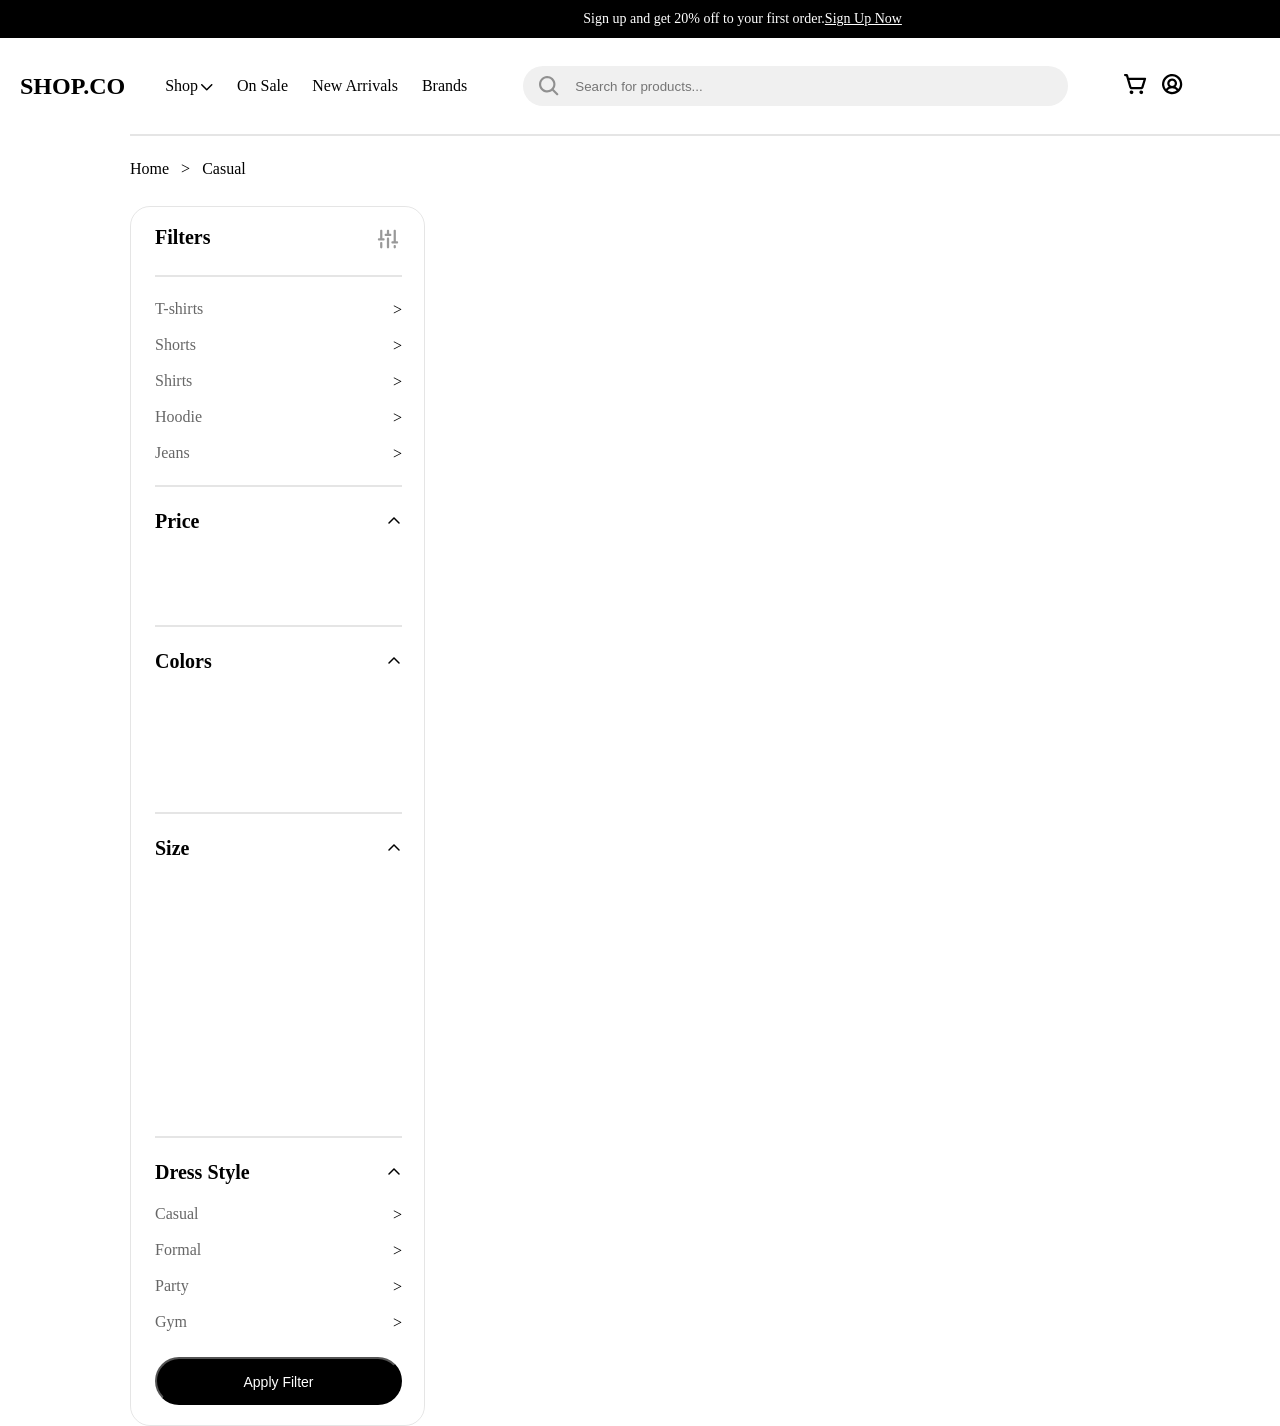
==== index1.html @ 9e182613 "+cod" ====
<!DOCTYPE html>
<html lang="en">

<head>
    <meta charset="UTF-8">
    <meta name="viewport" content="width=device-width, initial-scale=1.0">
    <title>Document</title>
    <link rel="stylesheet" href="./style1.css">
</head>

<body>
    <header class="header">
        <div class="header__container">
            <p class="header__start">
                Sign up and get 20% off to your first order.<a href="#" class="Sign_Up_Now">Sign Up Now</a>
            </p>
            <a class="header__cross" href="#0">x</a>
        </div>
    </header>
    <main>
        <section class="section__one">
            <div class="section__one-container">
                <h1>SHOP.CO</h1>
                <nav>
                    <ul>
                        <li><a href="#0">Shop<img class="check__mark" src="./images/downward arrow.svg"></a></li>
                        <li><a href="#0">On Sale</a></li>
                        <li><a href="#0">New Arrivals</a></li>
                        <li><a href="#0">Brands</a></li>
                    </ul>
                </nav>
                <div class="search-wrapper">
                    <img class="search-icon" src="./images/magnifier.svg">
                    <input class="search" type="text" placeholder="Search for products...">
                </div>
                <div class="main__icons">
                    <a href="#0"><img src="./images/basket.svg"></a>
                    <a href="#0"><img src="./images/profile.svg"></a>
                </div>
            </div>
        </section>
        <section class="section__two">
            <div class="section__two-container_line">
                <hr class="section__two-line">
            </div>
            <div class="section__two-navigation_chain">
                <p>Home</p>
                <p>></p>
                <p>Casual</p>
            </div>
            <div class="section__two-container">
                <div class="section__two-filter">
                    <h3>Filters</h3>
                    <img src="./images/filter.svg">
                </div>
                <hr class="section__two-filter_line">
                <div class="section__two-filter_common">
                    <div class="section__two-filter_catalog">
                        <div class="section__two-filter_clothes">
                            <p class="section__two-filter_title">T-shirts</p>
                            <p>></p>
                        </div>
                        <div class="section__two-filter_clothes">
                            <p class="section__two-filter_title">Shorts</p>
                            <p>></p>
                        </div>
                        <div class="section__two-filter_clothes">
                            <p class="section__two-filter_title">Shirts</p>
                            <p>></p>
                        </div>
                        <div class="section__two-filter_clothes">
                            <p class="section__two-filter_title">Hoodie</p>
                            <p>></p>
                        </div>
                        <div class="section__two-filter_clothes">
                            <p class="section__two-filter_title">Jeans</p>
                            <p>></p>
                        </div>
                    </div>
                    <hr class="section__two-filter_line">
                    <div class="section__two-filter_Price-common">
                        <div class="section__two-filter_Price">
                            <p>Price</p>
                            <img src="./images/up arrow.svg">
                        </div>
                    </div>
                    <hr class="section__two-filter_line">
                    <div class="section__two-filter_colors-common">
                        <div class="section__two-filter_colors">
                            <p>Colors</p>
                            <img src="./images/up arrow.svg">
                        </div>
                    </div>
                    <hr class="section__two-filter_line">
                    <div class="section__two-filter_Size-common">
                        <div class="section__two-filter_Size">
                            <p>Size</p>
                            <img src="./images/up arrow.svg">
                        </div>
                        <div class="section__one-container_Size">
                            <!-- <p>XX-Small</p>
                            <p>X-Small</p>
                            <p>Small</p>
                            <p>Medium</p>
                            <p>Large</p>
                            <p>X-Large</p>
                            <p>XX-Large</p>
                            <p>3X-Large</p>
                            <p>4X-Large</p> -->
                        </div>
                    </div>
                    <hr class="section__two-filter_line">
                    <div class="section__two-filter_Dress-Style-common">
                        <div class="section__two-filter_Dress-Style">
                            <p>Dress Style</p>
                            <img src="./images/up arrow.svg">
                        </div>
                        <div class="section__two-filter_catalog">
                            <div class="section__two-filter_clothes">
                                <p class="section__two-filter_title">Casual</p>
                                <p>></p>
                            </div>
                            <div class="section__two-filter_clothes">
                                <p class="section__two-filter_title">Formal</p>
                                <p>></p>
                            </div>
                            <div class="section__two-filter_clothes">
                                <p class="section__two-filter_title">Party</p>
                                <p >></p>
                            </div>
                            <div class="section__two-filter_clothes">
                                <p class="section__two-filter_title">Gym</p>
                                <p>></p>
                            </div>
                        </div>
                    </div>
                    <button class="section__two-btns">Apply Filter</button>
                </div>
            </div>
        </section>
    </main>
</body>

</html>
---- style1.css ----
* {
  padding: 0;
  margin: 0;
  box-sizing: border-box;
}

li {
  list-style: none;
}

.header {
  background-color: #000000;
  height: 38px;
}

.header__container {
  display: flex;
  justify-content: flex-end;
  align-items: center;
  height: 38px;
  width: 1440px;
}

.header__start {
  color: #ffffff;
  font-size: 14px;
  display: flex;
  align-items: center;
  align-content: stretch;
}

.header__cross {
  display: flex;
  align-items: center;
  color: #ffffff;
  width: 13.13px;
  height: 13.13px;
  text-decoration: none;
  margin-left: 525px;
}

.Sign_Up_Now {
  color: #ffffff;
  font-size: 14px;
}

.section__one {
  width: 1240px;
  height: 48px;
  margin: 24px auto;
}

.section__one-container {
  display: flex;
  align-items: center;
  gap: 40px;
  width: 1240px;
  height: 48px;
}

.check__mark {
  margin-left: 3px;
}

.section__one-container h2 {
  font-size: 32px;
}

.section__one-container a {
  text-decoration: none;
  color: #000000;
}

.section__one-container ul {
  display: flex;
  gap: 24px;
}

.search-wrapper {
  width: 577px;
  padding: 12px 16px;
}

.search {
  width: 100%;
  box-sizing: border-box;
  height: 40px;
  border-radius: 62px;
  background-color: #f0f0f0;
  border: #f0f0f0;
  padding-left: 52px;
}

.search-icon {
  position: absolute;
  margin-left: 16px;
  margin-top: 10px;
  width: 20px;
  height: 20px;
}

.main__icons {
  gap: 14px;
  width: 62px;
  height: 24px;
  display: flex;
  align-items: center;
}

.section__two-container_line {
  width: 1240px;
}

.section__two-line {
  width: 1240px;
  border: 1px solid rgba(0, 0, 0, 0.1);
  margin-left: 130px;
}

.section__two-navigation_chain {
  display: flex;
  width: 123px;
  height: 22px;
  gap: 12px;
  margin-top: 24px;
  margin-left: 130px;
}

.section__two-container {
  width: 295px;
  height: 1220px;
  border-radius: 20px;
  padding: 20px 24px;
  border: 1px solid rgba(0, 0, 0, 0.1);
  margin-left: 130px;
  margin-top: 24px;
}

.section__two-filter {
  display: flex;
  justify-content: space-between;
}

.section__two-filter h3 {
  font-weight: 700;
  font-size: 20px;
  line-height: 100%;
  letter-spacing: 0%;
  color: rgba(0, 0, 0, 1);
}

.section__two-filter_line {
  width: 247px;
  border: 1px solid rgba(0, 0, 0, 0.1);
  margin-top: 24px;
}

.section__two-filter_catalog {
  width: 247px;
  height: 160px;
  margin-top: 24px;
}

.section__two-filter_clothes {
  display: flex;
  justify-content: space-between;
  margin-top: 20px;
  width: 247px;
  height: 16px;
}

.section__two-filter_title {
  font-weight: 400;
  font-size: 16px;
  line-height: 100%;
  letter-spacing: 0%;
  color: rgba(0, 0, 0, 0.6);
}

.section__two-filter_Price-common {
  width: 247px;
  height: 90px;
}

.section__two-filter_Price {
  display: flex;
  justify-content: space-between;
  margin-top: 24px;
}

.section__two-filter_Price p {
  font-weight: 700;
  font-size: 20px;
  line-height: 100%;
  letter-spacing: 0%;
}

.section__two-filter_colors-common {
  width: 247px;
  height: 137px;
}

.section__two-filter_colors {
  display: flex;
  justify-content: space-between;
  margin-top: 24px;
}

.section__two-filter_colors p {
  font-weight: 700;
  font-size: 20px;
  line-height: 100%;
  letter-spacing: 0%;
}

.section__two-filter_Size-common {
  width: 247px;
  height: 274px;
}

.section__two-filter_Size {
  display: flex;
  justify-content: space-between;
  margin-top: 24px;
}

.section__two-filter_Size p {
  font-weight: 700;
  font-size: 20px;
  line-height: 100%;
  letter-spacing: 0%;
}

.section__one-container_Size p {
  width: 89px;
  height: 39px;
  padding: 10px 20px;
  border-radius: 62px;
  gap: 12px;
  display: flex;
}

.section__two-filter_Dress-Style-common {
  width: 247px;
  height: 171px;
}

.section__two-filter_Dress-Style {
  display: flex;
  justify-content: space-between;
  margin-top: 24px;
}

.section__two-filter_Dress-Style p {
  font-weight: 700;
  font-size: 20px;
  line-height: 100%;
  letter-spacing: 0%;
}

.section__two-btns {
  width: 247px;
  height: 48px;
  padding: 16px 54px;
  gap: 12px;
  border-radius: 62px;
  background-color: rgba(0, 0, 0, 1);
  color: #ffffff;
  font-weight: 500;
  font-size: 14px;
  line-height: 100%;
  letter-spacing: 0%;
  margin-top: 24px;
}
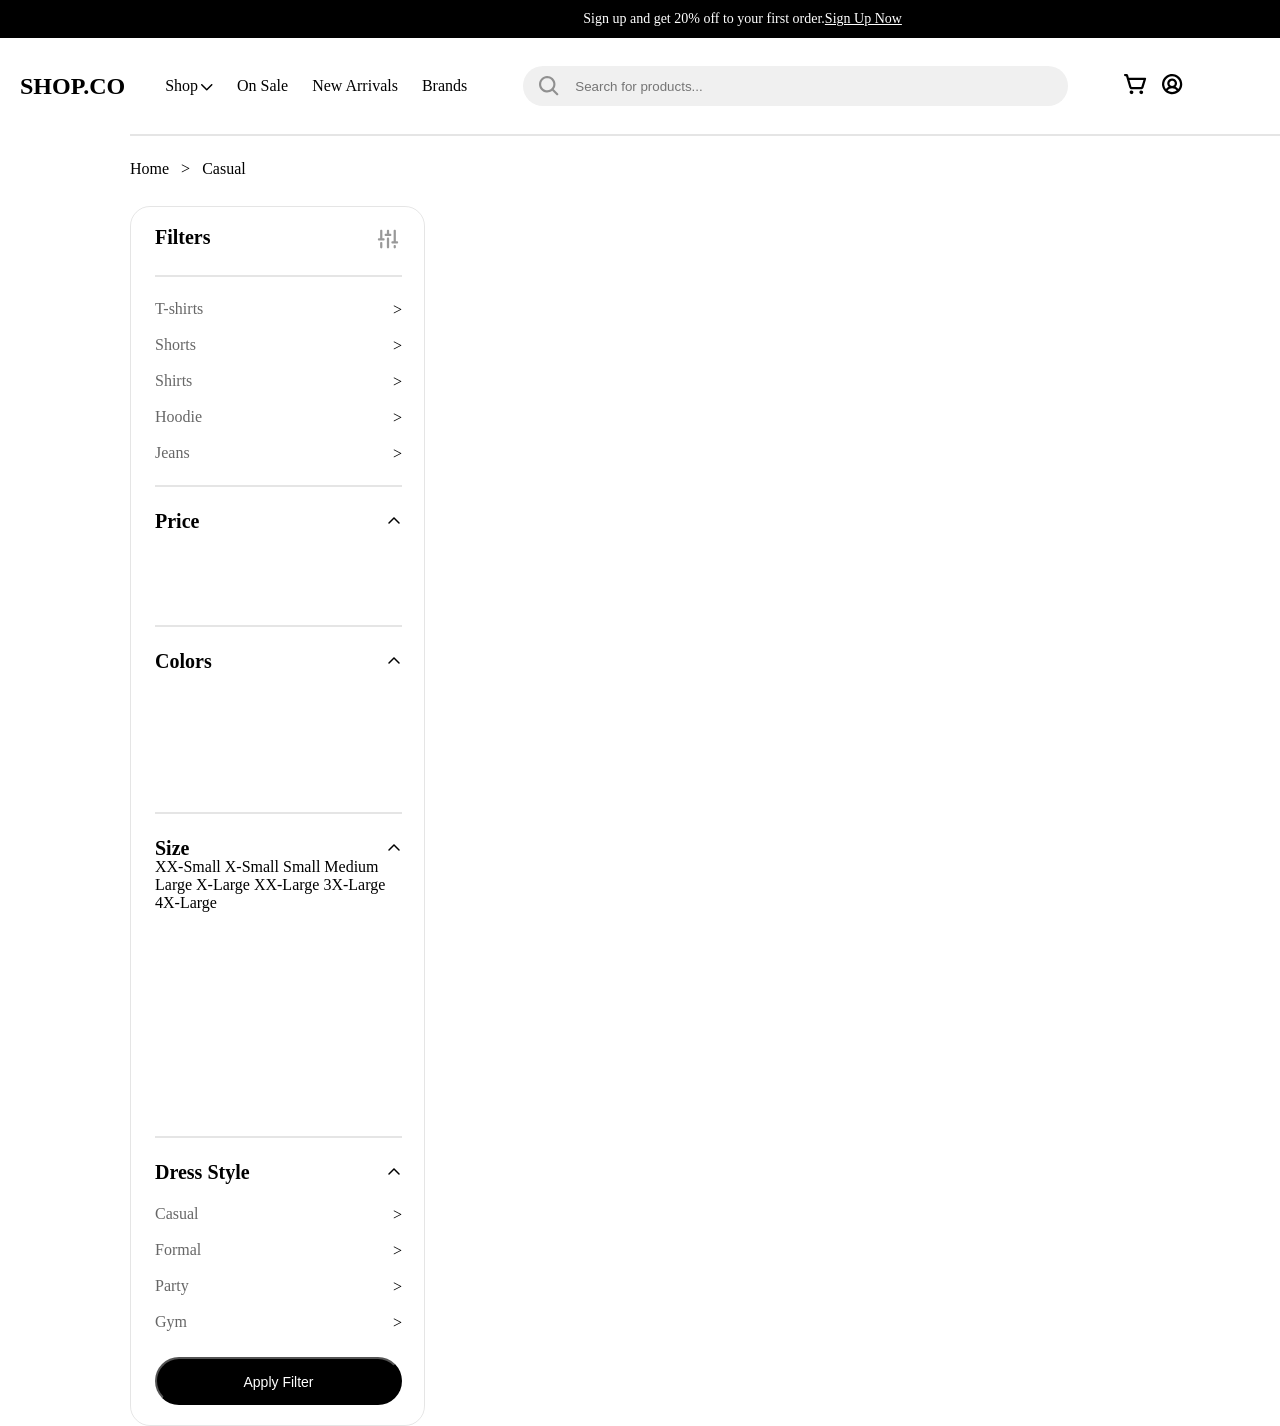
==== commit 12e818ed: "correctoin" ====
--- a/index1.html
+++ b/index1.html
@@ -5,7 +5,7 @@
     <meta charset="UTF-8">
     <meta name="viewport" content="width=device-width, initial-scale=1.0">
     <title>Document</title>
-    <link rel="stylesheet" href="./style1.css">
+    <link rel="stylesheet" href="./css/style1.css">
 </head>
 
 <body>
@@ -24,7 +24,7 @@
                 <nav>
                     <ul>
                         <li><a href="#0">Shop<img class="check__mark" src="./images/downward arrow.svg"></a></li>
-                        <li><a href="#0">On Sale</a></li>
+                        <li><a href="./index.html">On Sale</a></li>
                         <li><a href="#0">New Arrivals</a></li>
                         <li><a href="#0">Brands</a></li>
                     </ul>
@@ -98,15 +98,15 @@
                             <img src="./images/up arrow.svg">
                         </div>
                         <div class="section__one-container_Size">
-                            <!-- <p>XX-Small</p>
-                            <p>X-Small</p>
-                            <p>Small</p>
-                            <p>Medium</p>
-                            <p>Large</p>
-                            <p>X-Large</p>
-                            <p>XX-Large</p>
-                            <p>3X-Large</p>
-                            <p>4X-Large</p> -->
+                            <a>XX-Small</a>
+                            <a>X-Small</a>
+                            <a>Small</a>
+                            <a>Medium</a>
+                            <a>Large</a>
+                            <a>X-Large</a>
+                            <a>XX-Large</a>
+                            <a>3X-Large</a>
+                            <a>4X-Large</a>
                         </div>
                     </div>
                     <hr class="section__two-filter_line">
--- a/css/style1.css
+++ b/css/style1.css
@@ -0,0 +1,274 @@
+* {
+  padding: 0;
+  margin: 0;
+  box-sizing: border-box;
+}
+
+li {
+  list-style: none;
+}
+
+.header {
+  background-color: #000000;
+  height: 38px;
+}
+
+.header__container {
+  display: flex;
+  justify-content: flex-end;
+  align-items: center;
+  height: 38px;
+  width: 1440px;
+}
+
+.header__start {
+  color: #ffffff;
+  font-size: 14px;
+  display: flex;
+  align-items: center;
+  align-content: stretch;
+}
+
+.header__cross {
+  display: flex;
+  align-items: center;
+  color: #ffffff;
+  width: 13.13px;
+  height: 13.13px;
+  text-decoration: none;
+  margin-left: 525px;
+}
+
+.Sign_Up_Now {
+  color: #ffffff;
+  font-size: 14px;
+}
+
+.section__one {
+  width: 1240px;
+  height: 48px;
+  margin: 24px auto;
+}
+
+.section__one-container {
+  display: flex;
+  align-items: center;
+  gap: 40px;
+  width: 1240px;
+  height: 48px;
+}
+
+.check__mark {
+  margin-left: 3px;
+}
+
+.section__one-container h2 {
+  font-size: 32px;
+}
+
+.section__one-container a {
+  text-decoration: none;
+  color: #000000;
+}
+
+.section__one-container ul {
+  display: flex;
+  gap: 24px;
+}
+
+.search-wrapper {
+  width: 577px;
+  padding: 12px 16px;
+}
+
+.search {
+  width: 100%;
+  box-sizing: border-box;
+  height: 40px;
+  border-radius: 62px;
+  background-color: #f0f0f0;
+  border: #f0f0f0;
+  padding-left: 52px;
+}
+
+.search-icon {
+  position: absolute;
+  margin-left: 16px;
+  margin-top: 10px;
+  width: 20px;
+  height: 20px;
+}
+
+.main__icons {
+  gap: 14px;
+  width: 62px;
+  height: 24px;
+  display: flex;
+  align-items: center;
+}
+
+.section__two-container_line {
+  width: 1240px;
+}
+
+.section__two-line {
+  width: 1240px;
+  border: 1px solid #0000001A;
+  margin-left: 130px;
+}
+
+.section__two-navigation_chain {
+  display: flex;
+  width: 123px;
+  height: 22px;
+  gap: 12px;
+  margin-top: 24px;
+  margin-left: 130px;
+}
+
+.section__two-container {
+  width: 295px;
+  height: 1220px;
+  border-radius: 20px;
+  padding: 20px 24px;
+  border: 1px solid #0000001A;
+  margin-left: 130px;
+  margin-top: 24px;
+}
+
+.section__two-filter {
+  display: flex;
+  justify-content: space-between;
+}
+
+.section__two-filter h3 {
+  font-weight: 700;
+  font-size: 20px;
+  line-height: 100%;
+  letter-spacing: 0%;
+  color: rgba(0, 0, 0, 1);
+}
+
+.section__two-filter_line {
+  width: 247px;
+  border: 1px solid #0000001A;
+  margin-top: 24px;
+}
+
+.section__two-filter_catalog {
+  width: 247px;
+  height: 160px;
+  margin-top: 24px;
+}
+
+.section__two-filter_clothes {
+  display: flex;
+  justify-content: space-between;
+  margin-top: 20px;
+  width: 247px;
+  height: 16px;
+}
+
+.section__two-filter_title {
+  font-weight: 400;
+  font-size: 16px;
+  line-height: 100%;
+  letter-spacing: 0%;
+  color: #00000099;
+}
+
+.section__two-filter_Price-common {
+  width: 247px;
+  height: 90px;
+}
+
+.section__two-filter_Price {
+  display: flex;
+  justify-content: space-between;
+  margin-top: 24px;
+}
+
+.section__two-filter_Price p {
+  font-weight: 700;
+  font-size: 20px;
+  line-height: 100%;
+  letter-spacing: 0%;
+}
+
+.section__two-filter_colors-common {
+  width: 247px;
+  height: 137px;
+}
+
+.section__two-filter_colors {
+  display: flex;
+  justify-content: space-between;
+  margin-top: 24px;
+}
+
+.section__two-filter_colors p {
+  font-weight: 700;
+  font-size: 20px;
+  line-height: 100%;
+  letter-spacing: 0%;
+}
+
+.section__two-filter_Size-common {
+  width: 247px;
+  height: 274px;
+}
+
+.section__two-filter_Size {
+  display: flex;
+  justify-content: space-between;
+  margin-top: 24px;
+}
+
+.section__two-filter_Size p {
+  font-weight: 700;
+  font-size: 20px;
+  line-height: 100%;
+  letter-spacing: 0%;
+}
+
+.section__one-container_Size p {
+  width: 89px;
+  height: 39px;
+  padding: 10px 20px;
+  border-radius: 62px;
+  gap: 12px;
+  display: flex;
+}
+
+.section__two-filter_Dress-Style-common {
+  width: 247px;
+  height: 171px;
+}
+
+.section__two-filter_Dress-Style {
+  display: flex;
+  justify-content: space-between;
+  margin-top: 24px;
+}
+
+.section__two-filter_Dress-Style p {
+  font-weight: 700;
+  font-size: 20px;
+  line-height: 100%;
+  letter-spacing: 0%;
+}
+
+.section__two-btns {
+  width: 247px;
+  height: 48px;
+  padding: 16px 54px;
+  gap: 12px;
+  border-radius: 62px;
+  background-color: #000000     ;
+  color: #ffffff;
+  font-weight: 500;
+  font-size: 14px;
+  line-height: 100%;
+  letter-spacing: 0%;
+  margin-top: 24px;
+}
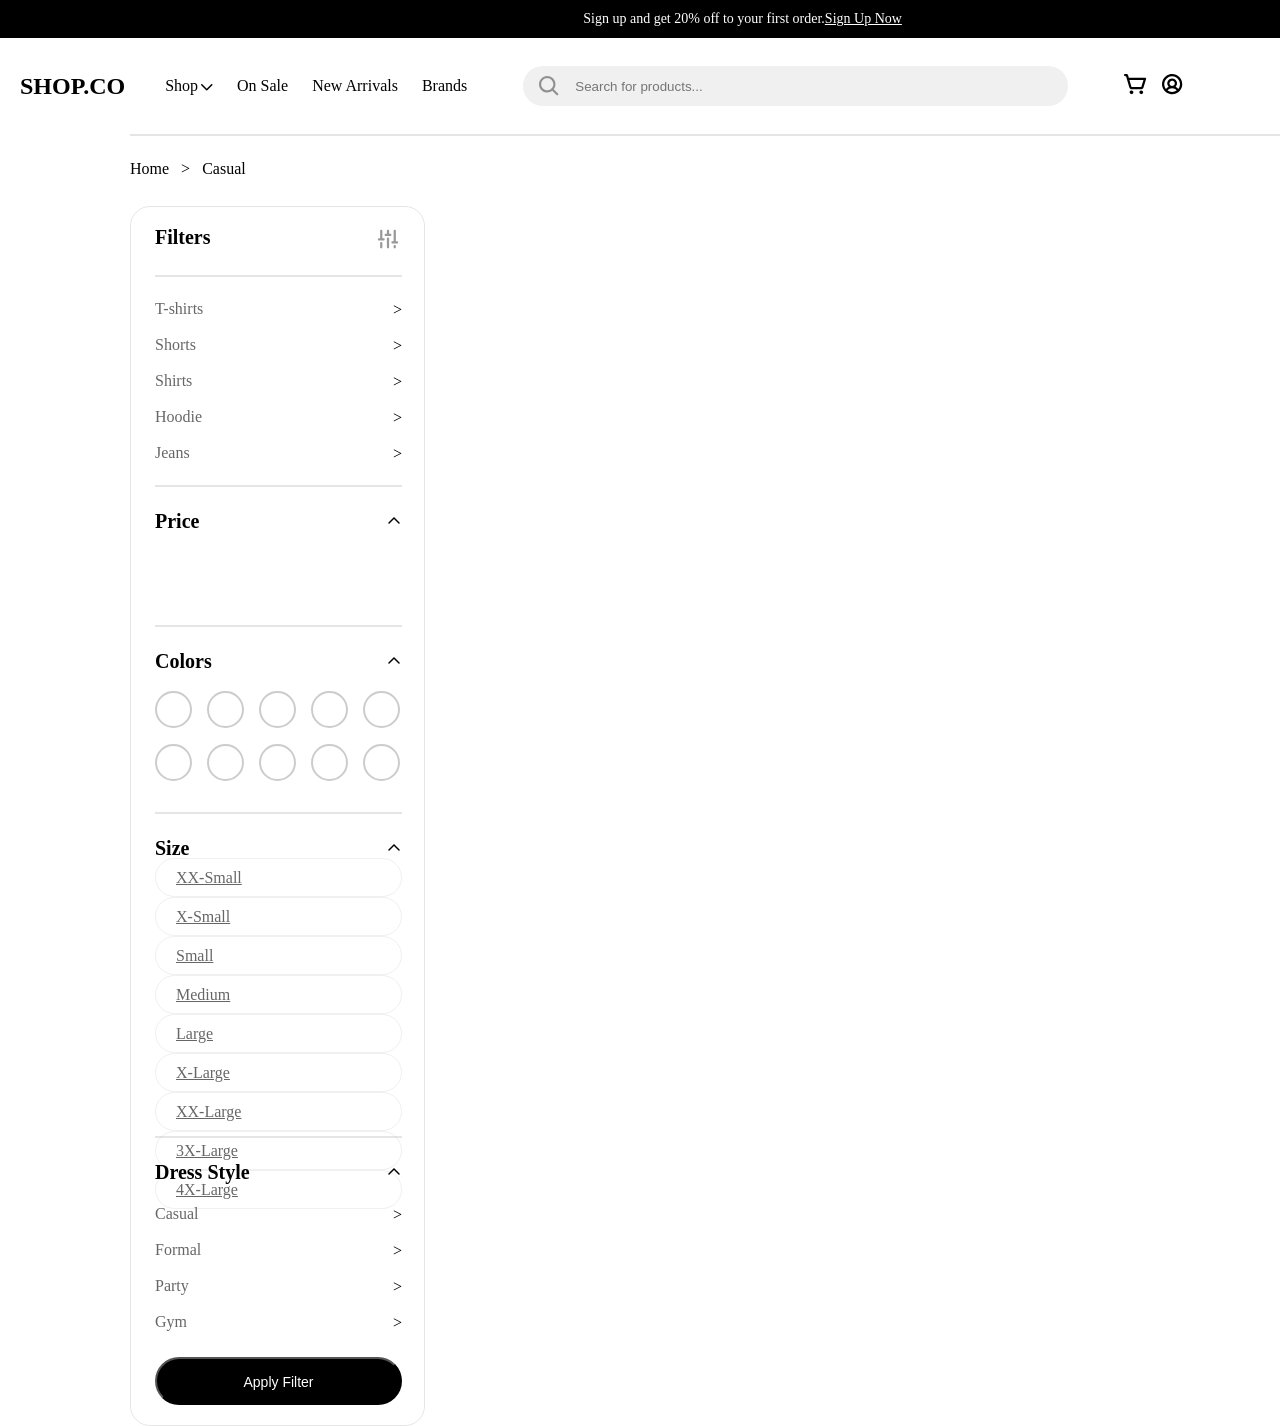
==== commit e53c8e75: "bugfix: исправил ошибки" ====
--- a/index1.html
+++ b/index1.html
@@ -23,8 +23,8 @@
                 <h1>SHOP.CO</h1>
                 <nav>
                     <ul>
-                        <li><a href="#0">Shop<img class="check__mark" src="./images/downward arrow.svg"></a></li>
-                        <li><a href="./index.html">On Sale</a></li>
+                        <li><a href="./index.html">Shop<img class="check__mark" src="./images/downward arrow.svg"></a></li>
+                        <li><a href="#0">On Sale</a></li>
                         <li><a href="#0">New Arrivals</a></li>
                         <li><a href="#0">Brands</a></li>
                     </ul>
@@ -89,6 +89,22 @@
                         <div class="section__two-filter_colors">
                             <p>Colors</p>
                             <img src="./images/up arrow.svg">
+                            <div class="color-selector">
+                                <div class="colors__one">
+                                    <div class="color"></div>
+                                    <div class="color"></div>
+                                    <div class="color"></div>
+                                    <div class="color"></div>
+                                    <div class="color"></div>
+                                </div>
+                                <div class="colors__two">
+                                    <div class="color"><img src="./images/Frame (4).svg"></div>
+                                    <div class="color"></div>
+                                    <div class="color"></div>
+                                    <div class="color"></div>
+                                    <div class="color"></div>
+                                </div>
+                            </div>
                         </div>
                     </div>
                     <hr class="section__two-filter_line">
@@ -98,15 +114,15 @@
                             <img src="./images/up arrow.svg">
                         </div>
                         <div class="section__one-container_Size">
-                            <a>XX-Small</a>
-                            <a>X-Small</a>
-                            <a>Small</a>
-                            <a>Medium</a>
-                            <a>Large</a>
-                            <a>X-Large</a>
-                            <a>XX-Large</a>
-                            <a>3X-Large</a>
-                            <a>4X-Large</a>
+                            <a href="#0">XX-Small</a>
+                            <a href="#0">X-Small</a>
+                            <a href="#0">Small</a>
+                            <a href="#0">Medium</a>
+                            <a href="#0">Large</a>
+                            <a href="#0">X-Large</a>
+                            <a href="#0">XX-Large</a>
+                            <a href="#0">3X-Large</a>
+                            <a href="#0">4X-Large</a>
                         </div>
                     </div>
                     <hr class="section__two-filter_line">
--- a/css/style1.css
+++ b/css/style1.css
@@ -155,6 +155,49 @@
   margin-top: 24px;
 }
 
+.section__two-filter_colors {
+  max-width: 247px;
+  max-height: 27px;
+  display: flex;
+  flex-wrap: wrap;
+  justify-content: space-between;
+}
+
+.color-selector {
+  max-width: 247px;
+  max-height: 90px;
+  gap: 16px;
+  margin-top: 20px;
+}
+
+.colors__one {
+  max-width: 247px;
+  max-height: 37px;
+  display: flex;
+  gap: 15px;
+}
+
+.colors__two {
+  max-width: 247px;
+  max-height: 37px;
+  margin-top: 16px;
+  display: flex;
+  gap: 15px;
+}
+
+.colors__two img{
+  max-width: 16px;
+  max-height: 16px;
+  margin: 10px 10px;
+}
+
+.color {
+  width: 37px;
+  height: 37px;
+  border: 2px solid #00000033;
+  border-radius: 50%;
+}
+
 .section__two-filter_catalog {
   width: 247px;
   height: 160px;
@@ -231,14 +274,17 @@
   letter-spacing: 0%;
 }
 
-.section__one-container_Size p {
-  width: 89px;
-  height: 39px;
+.section__one-container_Size a {
+  max-height: 39px;
   padding: 10px 20px;
   border-radius: 62px;
   gap: 12px;
-  display: flex;
-}
+  border: 1px solid #F0F0F0;
+  display: flex;
+  color: #00000099;
+}
+
+
 
 .section__two-filter_Dress-Style-common {
   width: 247px;
@@ -264,7 +310,7 @@
   padding: 16px 54px;
   gap: 12px;
   border-radius: 62px;
-  background-color: #000000     ;
+  background-color: #000000;
   color: #ffffff;
   font-weight: 500;
   font-size: 14px;
